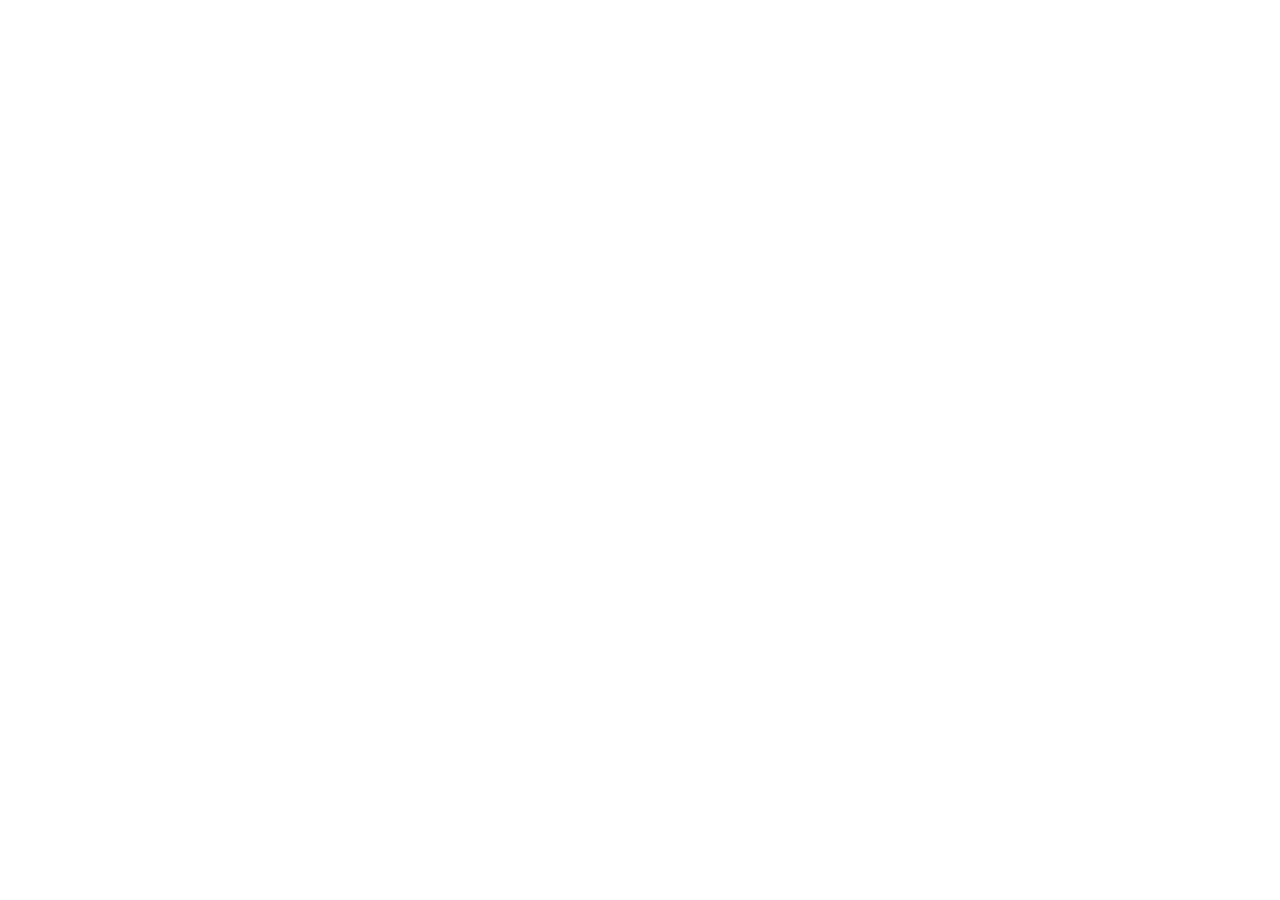
==== details-page.html @ 552cea11 "initial commit" ====
<!DOCTYPE html>
<html lang="en">
<head>
    <meta charset="UTF-8">
    <meta name="viewport" content="width=device-width, initial-scale=1.0">
    <title>Meals Details Page</title>
</head>
<body>
    
</body>
</html>
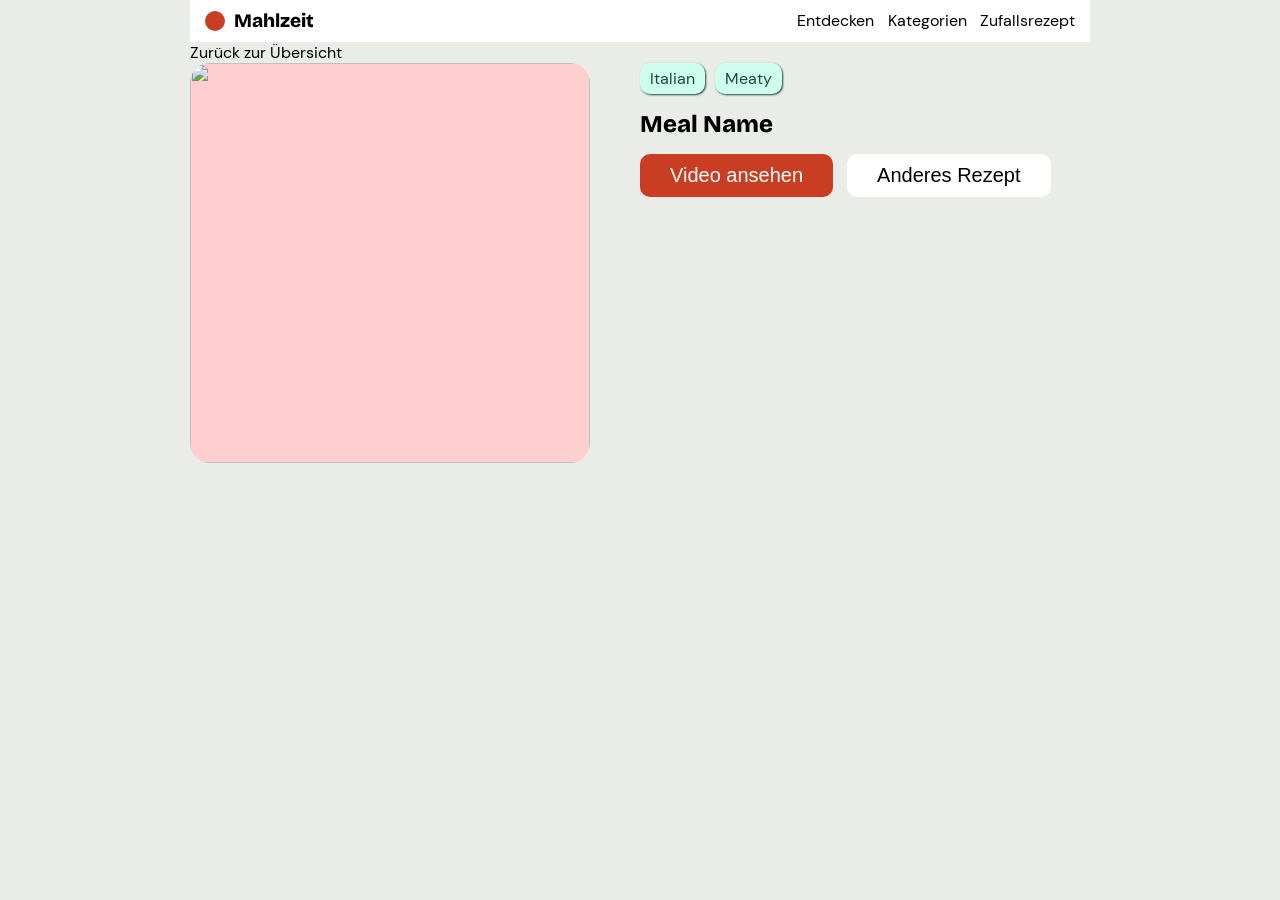
==== commit 78f316ae: "make ingredients list ahhhhh" ====
--- a/details-page.html
+++ b/details-page.html
@@ -1,11 +1,44 @@
-<!DOCTYPE html>
+<!doctype html>
 <html lang="en">
-<head>
-    <meta charset="UTF-8">
-    <meta name="viewport" content="width=device-width, initial-scale=1.0">
+  <head>
+    <meta charset="UTF-8" />
+    <meta name="viewport" content="width=device-width, initial-scale=1.0" />
+    <link rel="stylesheet" href="./styles/index.css" />
+    <link rel="shortcut icon" href="#" />
     <title>Meals Details Page</title>
-</head>
-<body>
-    
-</body>
-</html>+  </head>
+  <body>
+    <main>
+      <nav>
+        <div id="logo">
+          <div id="red-dot"></div>
+          <h3>Mahlzeit</h3>
+        </div>
+        <div>
+          <a href="#">Entdecken</a>
+          <a href="#">Kategorien</a>
+          <a href="#">Zufallsrezept</a>
+        </div>
+      </nav>
+      <span>Zurück zur Übersicht</span>
+      <section id="overview">
+        <div id="image">
+          <img src="" alt="" />
+        </div>
+        <div id="meal-data">
+          <div id="badges-meal-detail">
+            <li>Italian</li>
+            <li>Meaty</li>
+          </div>
+          <h1>Meal Name</h1>
+          <div id="buttons-detail">
+            <button id="video-btn">Video ansehen</button>
+            <button id="other">Anderes Rezept</button>
+          </div>
+          <div id="ingredients"></div>
+        </div>
+      </section>
+    </main>
+    <script type="module" src="./scripts/details-page.js"></script>
+  </body>
+</html>
--- a/styles/index.css
+++ b/styles/index.css
@@ -0,0 +1,238 @@
+*,
+::before,
+::after {
+  margin: 0;
+  padding: 0;
+  box-sizing: border-box;
+}
+
+@font-face {
+  font-family: "BricolageGrotesque";
+  src: url("../assets/fonts/BricolageGrotesque-ExtraBold.woff2") format("woff2");
+  font-weight: bold;
+  font-style: normal;
+  font-display: swap;
+}
+
+@font-face {
+  font-family: "DM Sans";
+  src: url("../assets/fonts/DMSans-Regular.woff2") format("woff2");
+  font-weight: normal;
+  font-style: normal;
+  font-display: swap;
+}
+
+body {
+  font-family: "DM Sans", sans-serif;
+  max-width: 900px;
+  margin: 0 auto;
+  background-color: #eaece7;
+}
+
+h1,
+h2,
+h3 {
+  font-family: "BricolageGrotesque", sans-serif;
+}
+
+h1,
+h2 {
+  margin: 1rem 0;
+}
+
+li {
+  list-style: none;
+}
+
+a {
+  text-decoration: none;
+  color: black;
+}
+
+nav {
+  width: 100%;
+  padding: 10px;
+  display: flex;
+  justify-content: space-between;
+  background-color: white;
+}
+
+nav > * > * {
+  margin: 0 0.3rem;
+}
+
+#logo {
+  display: flex;
+  align-items: center;
+}
+
+#red-dot {
+  width: 20px;
+  height: 20px;
+  background-color: #c93e22;
+  border-radius: 50%;
+}
+
+#search {
+  margin: 0.5rem 0;
+}
+
+#search input {
+  width: 400px;
+  padding: 10px;
+  font-size: 20px;
+  border-radius: 10px;
+  border: none;
+}
+
+#search input::placeholder {
+  font-size: 20px;
+}
+
+#search button,
+#buttons-detail button {
+  margin-left: 10px;
+  padding: 10px 30px;
+  font-size: 20px;
+  border: none;
+  border-radius: 10px;
+}
+
+#search-btn,
+#video-btn {
+  background-color: #c93e22;
+  color: white;
+}
+#surprise-btn,
+#other {
+  background-color: white;
+}
+
+#categories {
+  display: flex;
+  flex-wrap: wrap;
+  margin: 1rem 0;
+}
+
+#categories li {
+  padding: 8px 14px;
+  margin-right: 20px;
+  margin-bottom: 1rem;
+  border: 1px solid black;
+  border-radius: 20px;
+  cursor: pointer;
+  background-color: white;
+}
+
+.active {
+  background-color: #1f4a3a;
+  color: white;
+}
+
+#meal-cards {
+  display: grid;
+  grid-template-columns: 1fr 1fr 1fr;
+  gap: 20px;
+}
+
+.meal-card {
+  width: 250px;
+  height: 265px;
+  border: 1px solid #3d584f;
+  border-radius: 20px;
+  box-shadow: 2px 2px 5px #0d362777;
+  background-color: rgb(247, 247, 247);
+}
+
+.meal-card h3 {
+  margin: 10px 15px;
+}
+
+.meal-card span {
+  margin: 0 15px;
+  color: #1f4a3a;
+  font-size: 12px;
+}
+
+.meal-card img {
+  width: 248px;
+  height: 150px;
+  object-fit: cover;
+  border-top-left-radius: 20px;
+  border-top-right-radius: 20px;
+  margin: auto;
+}
+
+.meal-card:hover {
+  animation: cardHover 0.1s ease-in-out forwards;
+}
+
+@keyframes cardHover {
+  0% {
+    transform: rotateY(1deg) skewY(1deg);
+    box-shadow: 2px 2px 5px #0d362777;
+  }
+  25% {
+    transform: rotateY(2deg) skewY(2deg);
+    box-shadow: 3px 3px 6px #0d362777;
+  }
+  50% {
+    transform: rotateY(3deg) skewY(3deg);
+    box-shadow: 4px 4px 7px #0d362777;
+  }
+  75% {
+    transform: rotateY(2deg) skewY(2deg);
+    box-shadow: 3px 3px 6px #0d362777;
+  }
+  100% {
+    transform: rotateY(0deg) skewY(0deg);
+    box-shadow: 2px 2px 5px #0d362777;
+  }
+}
+
+.badge-container {
+  display: flex;
+  justify-content: start;
+  margin: 5px 10px;
+}
+
+.meal-card li,
+#badges-meal-detail li {
+  padding: 5px 10px;
+  margin-right: 10px;
+  border-radius: 10px;
+  background-color: #ceffee;
+  color: #1f4a3a;
+  box-shadow: 1px 1px 2px #1f4a3a;
+}
+
+footer {
+  height: 150px;
+  display: flex;
+  justify-content: center;
+  align-items: flex-end;
+}
+
+/* ************ Details Page ************ */
+
+#overview {
+  display: grid;
+  grid-template-columns: 1fr 1fr;
+}
+
+#image img {
+  width: 400px;
+  height: 400px;
+  background-color: rgb(255, 207, 207);
+  border-radius: 20px;
+}
+
+#badges-meal-detail {
+  display: flex;
+  justify-content: start;
+}
+
+#buttons-detail button {
+  margin-left: 0;
+  margin-right: 10px;
+}
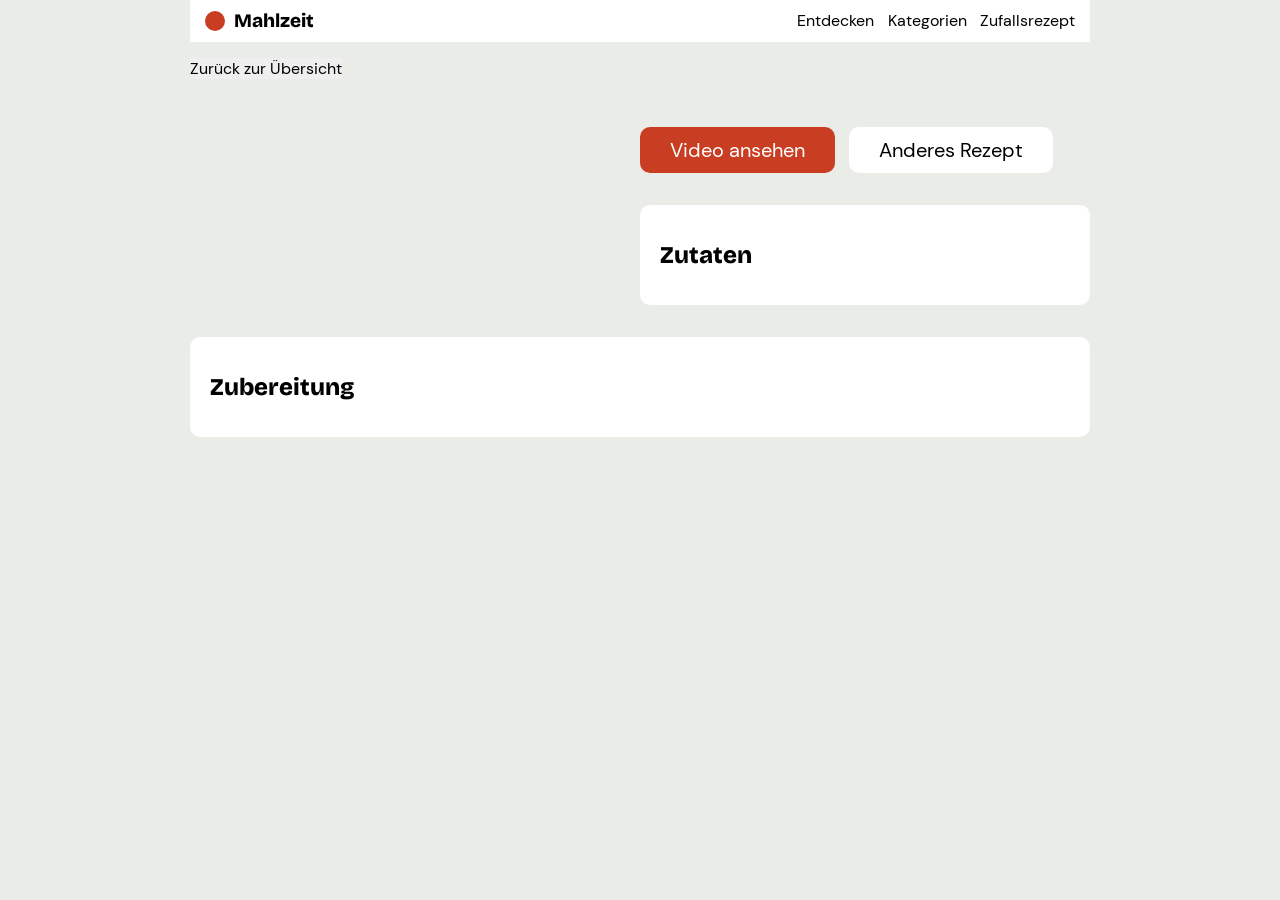
==== commit acc0cfc3: "instructions data dynamic rendering" ====
--- a/details-page.html
+++ b/details-page.html
@@ -20,23 +20,23 @@
           <a href="#">Zufallsrezept</a>
         </div>
       </nav>
-      <span>Zurück zur Übersicht</span>
+      <button class="back-btn">Zurück zur Übersicht</button>
       <section id="overview">
-        <div id="image">
-          <img src="" alt="" />
-        </div>
+        <div id="image"></div>
         <div id="meal-data">
-          <div id="badges-meal-detail">
-            <li>Italian</li>
-            <li>Meaty</li>
-          </div>
-          <h1>Meal Name</h1>
+          <div id="badges-meal-detail"></div>
+          <h1></h1>
           <div id="buttons-detail">
-            <button id="video-btn">Video ansehen</button>
+            <a id="video-btn">Video ansehen</a>
             <button id="other">Anderes Rezept</button>
           </div>
-          <div id="ingredients"></div>
+          <div id="ingredients">
+            <h2>Zutaten</h2>
+          </div>
         </div>
+      </section>
+      <section id="instructions">
+        <h2>Zubereitung</h2>
       </section>
     </main>
     <script type="module" src="./scripts/details-page.js"></script>
--- a/styles/index.css
+++ b/styles/index.css
@@ -49,6 +49,11 @@
   color: black;
 }
 
+button {
+  cursor: pointer;
+  font-family: "DM Sans", sans-serif;
+}
+
 nav {
   width: 100%;
   padding: 10px;
@@ -90,7 +95,8 @@
 }
 
 #search button,
-#buttons-detail button {
+#video-btn,
+#other {
   margin-left: 10px;
   padding: 10px 30px;
   font-size: 20px;
@@ -215,16 +221,23 @@
 
 /* ************ Details Page ************ */
 
+.back-btn {
+  margin-top: 1rem;
+  border: none;
+  font-size: 16px;
+}
+
 #overview {
   display: grid;
   grid-template-columns: 1fr 1fr;
+  margin-top: 2rem;
 }
 
 #image img {
   width: 400px;
   height: 400px;
-  background-color: rgb(255, 207, 207);
   border-radius: 20px;
+  object-fit: cover;
 }
 
 #badges-meal-detail {
@@ -232,7 +245,52 @@
   justify-content: start;
 }
 
-#buttons-detail button {
+#buttons-detail button,
+#video-btn,
+#other {
   margin-left: 0;
   margin-right: 10px;
 }
+
+#ingredients {
+  margin-top: 2rem;
+  padding: 20px;
+  background-color: white;
+  border-radius: 10px;
+}
+
+.ingredient {
+  display: flex;
+  justify-content: space-between;
+  margin: 5px 0;
+}
+
+#instructions {
+  margin-top: 2rem;
+  padding: 20px;
+  background-color: white;
+  border-radius: 10px;
+}
+
+#instructions div {
+  display: flex;
+  align-items: center;
+  gap: 10px;
+  margin: 5px 0;
+}
+
+.number {
+  display: flex;
+  justify-content: center;
+  align-items: center;
+  width: 30px;
+  height: 30px;
+  background-color: #1f4a3a;
+  color: white;
+  text-align: center;
+  border-radius: 50%;
+}
+
+hr {
+  margin: 15px 0;
+}
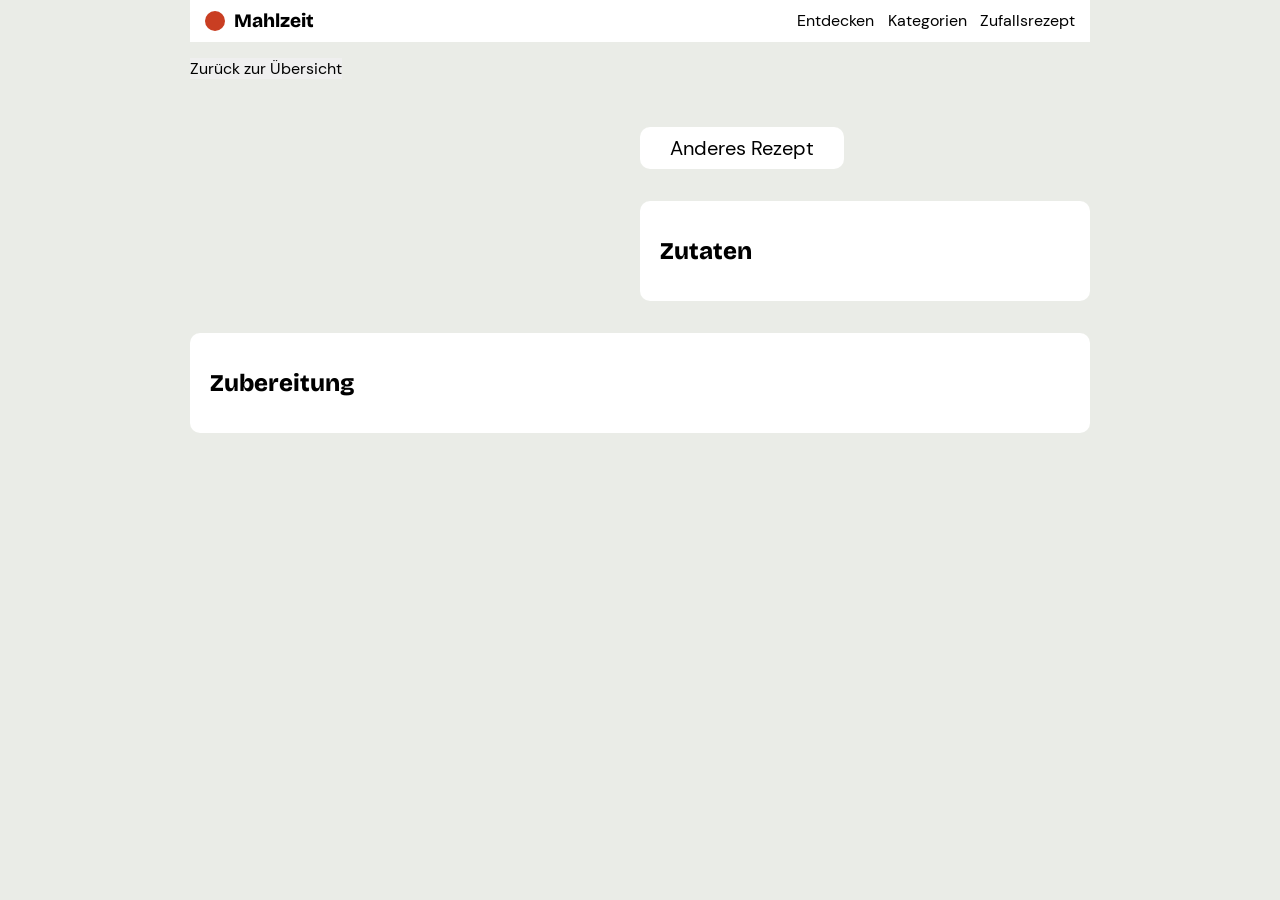
==== commit 859cdc8d: "- random meal works on index and details page - fixed instruction step numbers layout" ====
--- a/details-page.html
+++ b/details-page.html
@@ -12,7 +12,7 @@
       <nav>
         <div id="logo">
           <div id="red-dot"></div>
-          <h3>Mahlzeit</h3>
+          <h3><a href="./index.html">Mahlzeit</a></h3>
         </div>
         <div>
           <a href="#">Entdecken</a>
@@ -20,14 +20,14 @@
           <a href="#">Zufallsrezept</a>
         </div>
       </nav>
-      <button class="back-btn">Zurück zur Übersicht</button>
+      <button id="back-btn">Zurück zur Übersicht</button>
       <section id="overview">
         <div id="image"></div>
         <div id="meal-data">
           <div id="badges-meal-detail"></div>
           <h1></h1>
           <div id="buttons-detail">
-            <a id="video-btn">Video ansehen</a>
+            <!-- <a id="video-btn">Video ansehen</a> -->
             <button id="other">Anderes Rezept</button>
           </div>
           <div id="ingredients">
--- a/styles/index.css
+++ b/styles/index.css
@@ -83,7 +83,7 @@
 }
 
 #search input {
-  width: 400px;
+  width: 600px;
   padding: 10px;
   font-size: 20px;
   border-radius: 10px;
@@ -98,18 +98,18 @@
 #video-btn,
 #other {
   margin-left: 10px;
-  padding: 10px 30px;
+  padding: 8px 30px;
   font-size: 20px;
   border: none;
   border-radius: 10px;
 }
 
-#search-btn,
+#surprise-btn,
 #video-btn {
   background-color: #c93e22;
   color: white;
 }
-#surprise-btn,
+
 #other {
   background-color: white;
 }
@@ -131,8 +131,14 @@
 }
 
 .active {
-  background-color: #1f4a3a;
   color: white;
+  background-color: #1f4a3a !important;
+  border: 2px solid red;
+}
+
+.fallback {
+  font-size: 24px;
+  height: 600px;
 }
 
 #meal-cards {
@@ -143,7 +149,7 @@
 
 .meal-card {
   width: 250px;
-  height: 265px;
+  height: 300px;
   border: 1px solid #3d584f;
   border-radius: 20px;
   box-shadow: 2px 2px 5px #0d362777;
@@ -221,7 +227,7 @@
 
 /* ************ Details Page ************ */
 
-.back-btn {
+#back-btn {
   margin-top: 1rem;
   border: none;
   font-size: 16px;
@@ -291,6 +297,10 @@
   border-radius: 50%;
 }
 
+.instruction {
+  width: 80ch;
+}
+
 hr {
   margin: 15px 0;
 }
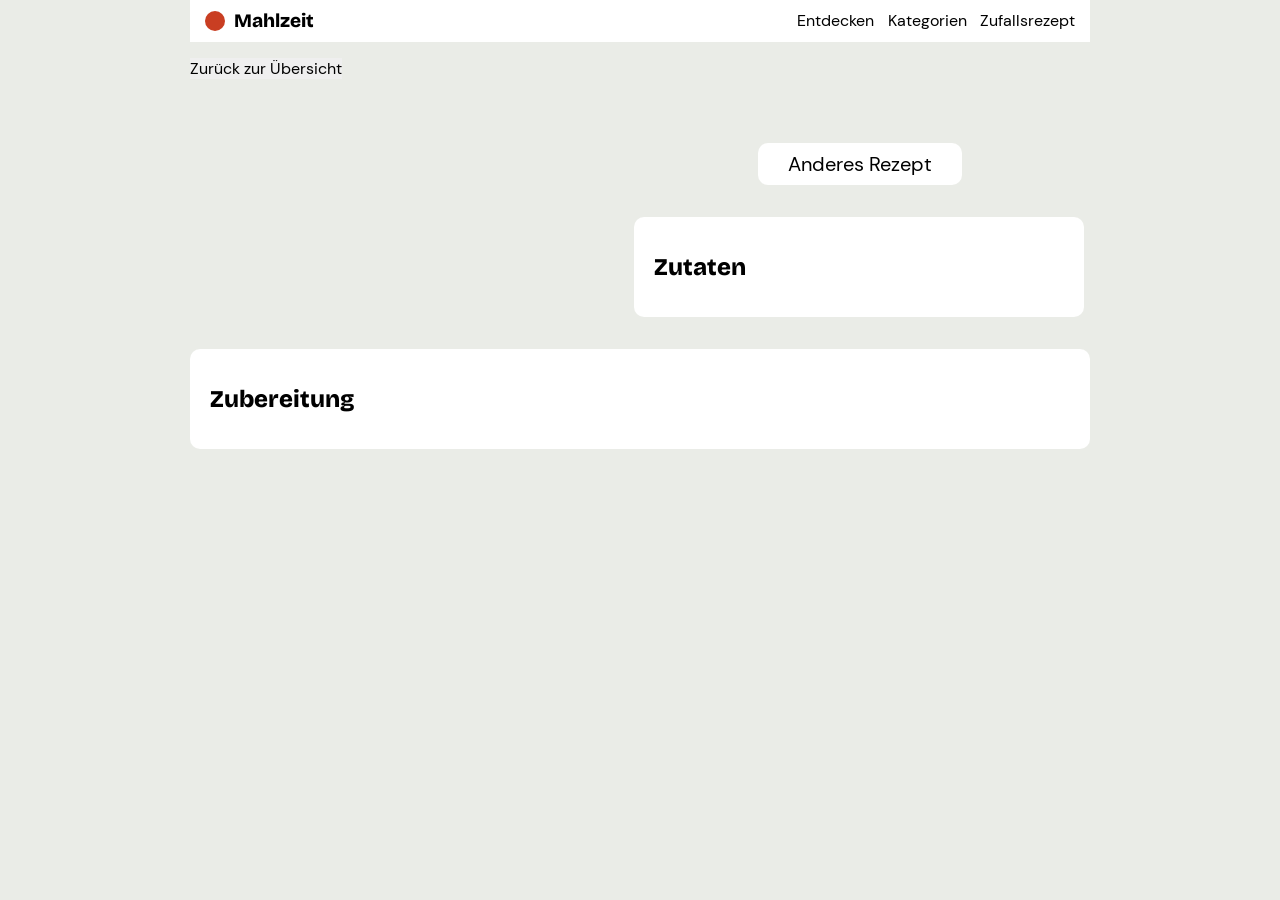
==== commit 8de1c852: "more responsiveness" ====
--- a/details-page.html
+++ b/details-page.html
@@ -8,18 +8,18 @@
     <title>Meals Details Page</title>
   </head>
   <body>
+    <nav>
+      <div id="logo">
+        <div id="red-dot"></div>
+        <h3><a href="./index.html">Mahlzeit</a></h3>
+      </div>
+      <div>
+        <a href="#">Entdecken</a>
+        <a href="#">Kategorien</a>
+        <a href="#">Zufallsrezept</a>
+      </div>
+    </nav>
     <main>
-      <nav>
-        <div id="logo">
-          <div id="red-dot"></div>
-          <h3><a href="./index.html">Mahlzeit</a></h3>
-        </div>
-        <div>
-          <a href="#">Entdecken</a>
-          <a href="#">Kategorien</a>
-          <a href="#">Zufallsrezept</a>
-        </div>
-      </nav>
       <button id="back-btn">Zurück zur Übersicht</button>
       <section id="overview">
         <div id="image"></div>
--- a/styles/index.css
+++ b/styles/index.css
@@ -246,6 +246,12 @@
   object-fit: cover;
 }
 
+#meal-data {
+  display: flex;
+  flex-direction: column;
+  align-items: center;
+}
+
 #badges-meal-detail {
   display: flex;
   justify-content: start;
@@ -259,7 +265,9 @@
 }
 
 #ingredients {
+  width: 100%;
   margin-top: 2rem;
+  margin-right: 12px;
   padding: 20px;
   background-color: white;
   border-radius: 10px;
@@ -298,9 +306,124 @@
 }
 
 .instruction {
-  width: 80ch;
+  width: 70ch;
 }
 
 hr {
   margin: 15px 0;
 }
+
+/* *********** Media Queries ************ */
+
+@media screen and (max-width: 768px) and (orientation: portrait) {
+  body {
+    min-width: 300px;
+  }
+
+  nav {
+    flex-direction: column;
+    width: 100%;
+  }
+
+  nav div {
+    margin: 5px;
+  }
+
+  main {
+    max-width: 90%;
+    margin: auto;
+  }
+
+  h1 {
+    font-size: 24px;
+    text-align: center;
+  }
+
+  #slogan {
+    margin: auto;
+    width: 25ch;
+  }
+
+  #search {
+    display: flex;
+    flex-direction: column;
+    align-items: center;
+    margin: 2rem;
+  }
+
+  #search input {
+    width: 300px;
+    margin-bottom: 10px;
+    font-size: 14px;
+  }
+
+  #search input::placeholder {
+    font-size: 14px;
+  }
+
+  #search button {
+    width: 300px;
+    margin: 0;
+    font-size: 14px;
+  }
+
+  #categories {
+    display: grid;
+    grid-template-columns: 1fr 1fr 1fr;
+    margin: auto;
+  }
+
+  #categories li {
+    padding: 4px 4px;
+    margin-right: 0;
+    margin-bottom: 10px;
+    font-size: 14px;
+    text-align: center;
+  }
+
+  #meal-cards {
+    grid-template-columns: 1fr;
+  }
+
+  .meal-card {
+    margin: auto;
+  }
+
+  #overview {
+    grid-template-columns: 1fr;
+    margin-top: 2rem;
+  }
+
+  #image img {
+    width: 320px;
+    height: 320px;
+    border-radius: 20px;
+    object-fit: cover;
+  }
+
+  #badges-meal-detail {
+    margin-top: 20px;
+    display: flex;
+    justify-content: center;
+  }
+
+  #buttons-detail {
+    display: flex;
+    width: 350px;
+    justify-content: center;
+  }
+
+  #buttons-detail button,
+  #video-btn,
+  #other {
+    font-size: 14px;
+  }
+
+  #ingredients {
+  }
+
+  .instruction {
+    width: 25ch;
+    margin-bottom: 10px;
+  }
+}
